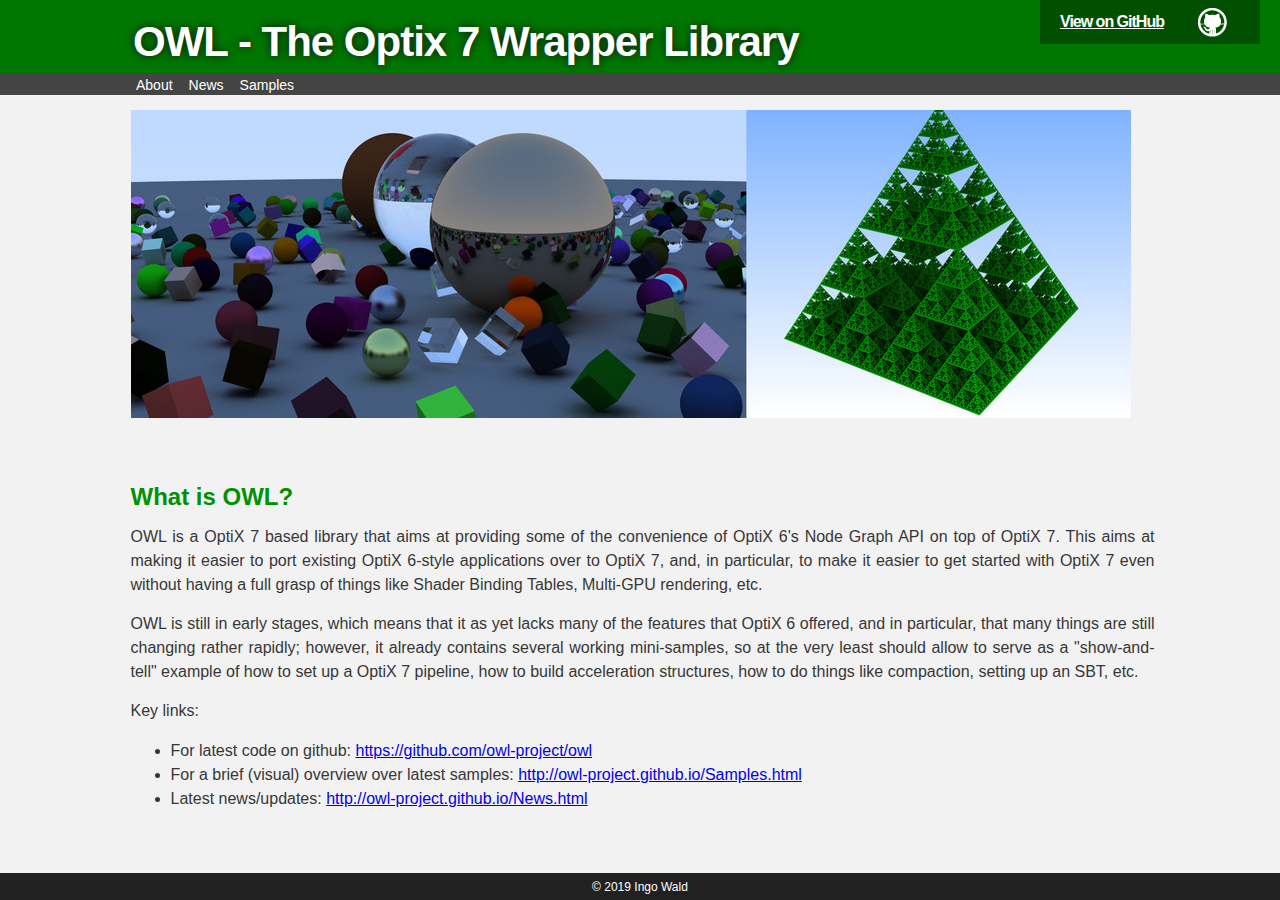
==== About.html @ e837bf52 "sync" ====
<!DOCTYPE HTML PUBLIC "-//W3C//DTD HTML 4.01 Transitional//EN" "http://www.w3.org/TR/html4/loose.dtd">
<html lang="en">
  <head>
    <meta http-equiv="Content-Type" content="text/html" charset="utf-8">
    <title>OWL-Project: About
</title>
    <link rel="stylesheet" type="text/css" media="screen" href="stylesheet.css">
  </head>

  <body>
    <div id="styleheader">
      <div id="header-github">
        <a id="forkme-banner" href="https://github.com/owl-project/owl">View on GitHub</a>
      </div>
      <div id="header-title">
        OWL - The Optix 7 Wrapper Library
      </div>

      <div id="header-navbar">
        <ul>
<li id="selected"><a href="About.html">About</a></li><li id="selected"><a href="News.html">News</a></li><li id="selected"><a href="Samples.html">Samples</a></li>	</ul>
      </div>
      <div id="header-spacing"></div>
    </div>

    <div id="content-wrap">
      <div id="content">
<div class="figure">
<img src="about/banner.jpg" />

</div>
<!--- ------------------------------------------------------- -->
<h1 id="what-is-owl">What is OWL?</h1>
<p>OWL is a OptiX 7 based library that aims at providing some of the convenience of OptiX 6's Node Graph API on top of OptiX 7. This aims at making it easier to port existing OptiX 6-style applications over to OptiX 7, and, in particular, to make it easier to get started with OptiX 7 even without having a full grasp of things like Shader Binding Tables, Multi-GPU rendering, etc.</p>
<p>OWL is still in early stages, which means that it as yet lacks many of the features that OptiX 6 offered, and in particular, that many things are still changing rather rapidly; however, it already contains several working mini-samples, so at the very least should allow to serve as a &quot;show-and-tell&quot; example of how to set up a OptiX 7 pipeline, how to build acceleration structures, how to do things like compaction, setting up an SBT, etc.</p>
<p>Key links:</p>
<ul>
<li><p>For latest code on github: <a href="https://github.com/owl-project/owl" class="uri">https://github.com/owl-project/owl</a></p></li>
<li><p>For a brief (visual) overview over latest samples: <a href="http://owl-project.github.io/Samples.html" class="uri">http://owl-project.github.io/Samples.html</a></p></li>
<li><p>Latest news/updates: <a href="http://owl-project.github.io/News.html" class="uri">http://owl-project.github.io/News.html</a></p></li>
</ul>
      </div>
    </div>

      <div id="footer">
        © 2019 Ingo Wald
      </div>
  </body>
</html>
---- stylesheet.css ----
body {
    font-size: 16px;
    font-weight: normal;
    letter-spacing: normal;
    color:#373737;
    background: #f2f2f2;
    font-family: "Myriad Set Pro", "Helvetica Neue", Helvetica, Arial, sans-serif;
    text-rendering: optimizeLegibility;
    font-style: normal;
    line-height: 1.5;
    -webkit-font-smoothing: antialiased;
    text-align: justify;
    margin: 0;
}

h1, h2, h3, h4, h5, h6 {
    margin: 5px 0;
    font-weight: 700;
/*    color: #0071C5; */
    color: #009000;
    letter-spacing: normal;
    clear: both;
}

h2 {
    background: none;
    border-top: 1pt solid #333;
    padding-top: 0.5em;
}

h1 { font-size: 24px; }
h2 { font-size: 20px; }
h3 { font-size: 16px; }
h4 { font-size: 16px; }

p {
    margin: 10px 0 15px 0;
}

dl dt { font-weight:bold;
}

code { font-size: 90%; }

li p { margin: 0 }

img {
  display: block;
  margin-left: auto;
  margin-right: auto;
  padding: 0 2em 1ex 0;
}
figcaption {
 color: #666;
 text-align: center;
}
div.left {
  float: left;
  max-width: 250px;
  margin: 0;
  padding: 0;
}
br { clear:both; }

/* this fixes anchor links offset from header*/
:target:before {
  content: "";
  display: block;
  height: 125px;
  margin: -125px 0 0;
}

#demo-bullets { font-size: 90%; }

#footer  {
    padding-top: 5px;
    margin: 0;
    text-align: center;
    background:#212121;
    position:fixed;
    bottom:0px;
    height:22px;
    width:100%;
    font-size: 12px;
    color: #ffffff;
}

#footer_padding {
    margin: 0;
    text-align: center;
    background:#212121;
    bottom:0px;
    width:100%;
    height:100%;
    font-size: 12px;
    color: #ffffff;
}

#footer a:hover {
    color:#ff0000;
}
#footer a {
    color:#ffffff;
}

#styleheader {
    color: #fff;
    position: fixed;
    width: 100%;
    letter-spacing: -1px;
    background: #070;
/*    background: #379;*/
    z-index: 2;
    display: block;
}

#content-wrap {
    width:100%;
    height:100%;
    background: #f2f2f2;
    /*padding-left: 100px;*/
    padding-top:100px;
}

#content {
    padding-left: 5px;
    padding-right: 0px;
    position:static;
    max-width: 1024px;
    margin-left: auto;
    margin-right: auto;
    background: #f2f2f2;
    padding-top:10px;
    padding-bottom:10px;
}

#header-title  {
    /*display:inline-block;*/
    margin: 0;
    color: #fff;
    font-size: 42px;
    /*background:#212121; */
    font-weight: 700;
    padding: 20px 0px 0px 10px;
    text-shadow: #111 0px 0px 10px;
    /*padding-left: 100px;*/
    padding-top:10px;
    letter-spacing: -1px;
    max-width: 1024px;
    margin-left: auto;
    margin-right: auto;
}

#header-subtitle  {
    display:inline-block;
    color: #fff;
    font-size: 21px;
    font-weight: 300;
    /*background: none;*/
    text-shadow: #111 0px 0px 10px;
    /*padding-top: 10px;*/
    /*padding-left: 100px;*/
    padding-left: 10px;
    /*padding-bottom: 10px;*/
    /*background:#212121; */
    letter-spacing: -1px;
}

.samplepic {
    width: 60%; 
}

.widepic {
    width: 80%; 
}

#header-github  {
    color: #fff;
    font-size: 16px;
    font-weight: 300;
    background: none;
}

#forkme-banner  {
    display: block;
    position: absolute;
    top:0;
    right: 20px;
    width:200px;
    z-index: 10;
    padding: 10px 0px 10px 20px;
    color: #fff;
    background: url('include/blacktocat.png') #005000 no-repeat 83% 50%;
    font-weight: 700;
}


#header-spacing  {
    color: #fff;
    font-size: 16px;
    font-weight: 300;
    height:5px;
    background: #f2f2f2;
}
#footer-spacing  {
    color: #fff;
    font-size: 16px;
    font-weight: 300;
    height:5px;
    background: #f2f2f2;
}

#header-navbar  {
    font-family: 'Myriad Pro', Calibri, Helvetica, Arial, sans-serif;
    color: #fff;
    font-size: 14px;
    font-weight: normal;
    letter-spacing: normal;
    background: #444;
    padding-top: 0px;
    padding-bottom: 4px;
    /*padding-left: 100px;*/
    height:18px;
}
#header-navbar ul {
    list-style : none;
    margin: 0;
    padding: 0;
    padding-top: 2px;
    max-width: 1024px;
    margin-left: auto;
    margin-right: auto;
}
#header-navbar ul li {
    display: inline;
}
#header-navbar ul li a {
    display: block;
    float: left;
    padding-left: 8px;
    padding-right: 8px;
    color: #DFDFDF;
    text-decoration: none;
}
#header-navbar ul li a:hover {
    color: #FAFAFA;
}
#header-navbar ul li#selected a {
    color: #fff;
}

.title
{
  border: 0; padding: 0; margin: 0;
  margin-bottom: 20px;
}

.title h1 {
  color: #333;
  font-size: 60px;
  font-weight: 300;
  text-align: center;
  border: 0; padding: 0; margin: 0;
  border: 0;
 }

.title h2 {
  color: #888;
  font-size: 24px;
  font-weight: 200;
  text-align: center;
  border: 0; padding: 0; margin: 0;
  border: 0;
}

.teaser-features {
  margin: 10px auto 150px auto;
}

div.feature {
    /* display:inline-block; */
    /* width: 100%; */
    margin-left: 10px;
    margin-right: 10px;
    margin-top: 10px;
    margin-bottom: 10px;
    float: left;
    /* width: 40%; */
    width: 400px;
    height: 200px;
    display: block;
}
div.feature a {
    color:#373737;
}
div.feature img {
    float: left;
    display:inline-block;
    width: 360px;
    height: 260px;
    padding:0;
    box-shadow: 4px 4px 18px -5px rgba(0,0,0,0.86);
}
.feature-alt
{
    display: block;
    float: left;
    padding-left: 184px;
}
.feature-alt img
{
    float: right !important;
}

.feature .container {
    /* margin-left: 20px;
    margin-right: 20px;
    display:inline-block;
    max-width: 544px;
    color: #666;
    font-size: 18px;
    font-weight: 200; */
}

div.feature p {
    /* padding-left: 20px; */
    color: #777;
}

div.feature h2 {
    text-align: center;
    border: 0;
    color:#555;
    font-size: 26px; 
}

.fadein {
    display: block;
    margin-left: auto;
    margin-right: auto;
    margin-bottom: 20px;
    margin-top: 0px;
    padding: 0;
    position: relative;
    padding-bottom: 58.59375%; /* 600/1024 */
    max-width: 1000px;
}
#f1 {
    box-shadow: 4px 4px 18px -5px rgba(0,0,0,0.86);
}
.fadein img {
    margin-left: auto;
    max-width: 100%;
    height: 100%;
    padding: 0;
    position: absolute;
}

.teaser-img {
  margin-top: 60px;
  margin-bottom: 60px;
}


.fade {
    animation: fade 30s 1;
}
@keyframes fade {
      0% {opacity: 0;}
      5% {opacity: 0;}
     20% {opacity: 1;}
     25% {opacity: 1;}
     45% {opacity: 0;}
     50% {opacity: 0;}
     60% {opacity: 1;}
     65% {opacity: 1;}
     75% {opacity: 0;}
     80% {opacity: 0;}
    100% {opacity: 1;}
}

hr {
    width: 60%;
    display: block;
    height: 1px;
    margin-left: auto;
    margin-right: auto;
    margin-top: 0px;
    margin-bottom: 0px;
    border: 0;
    border-top: 1.5px solid #aaa;
    padding: 0;
}

table {
  counter-increment: table;
  border-collapse: collapse;
  border-spacing: 0;
  border: 0px solid #373737;
  margin-top: 20px;
  margin-bottom: 20px;
  text-align: left;
}
table > caption:before {
  content: 'Table ' counter(table) ': ';
  color: #0071C5;
}

th {
  font-family: 'Lucida Grande', 'Helvetica Neue', Helvetica, Arial, sans-serif;
  padding: 10px;
  background: #0071C5;
  color: #fff;
}

td {
  padding: 10px;
  border: 0px solid #373737;
  color: #222;
  background-color: #fff;
  vertical-align:top;
}

div.figure {
  clear: both;
  counter-increment: figure;
  padding: 0;
  border: 0;
  font-size: 100%;
  font: inherit;
  vertical-align: baseline;
  margin: 0 0 3em 0;
  display: inline-block;
  width: 100%;
}
p.caption {
  margin-top: 3ex;
  font-size: 1.1rem;
  line-height: 1.6;
  text-align: left;
}
p.caption:before {
  content: 'Figure ' counter(figure) ': ';
  color: #009000;
}
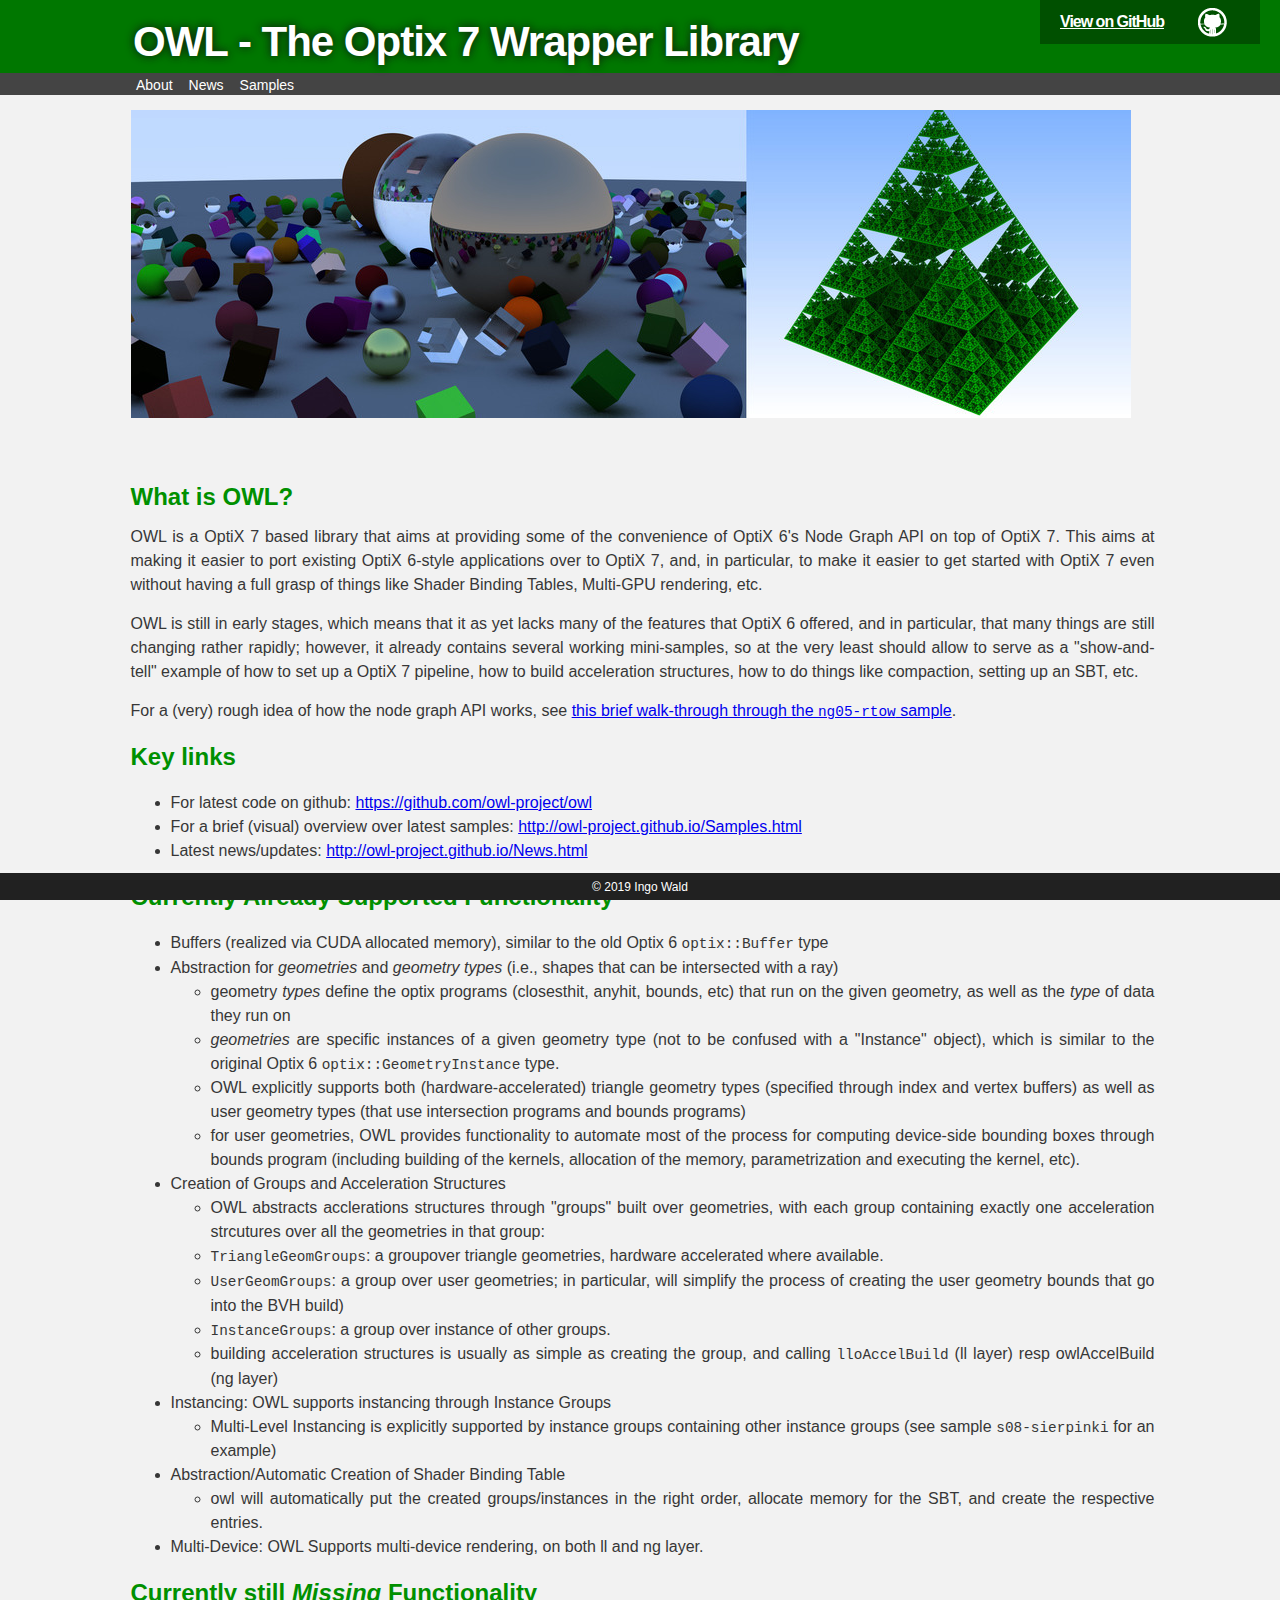
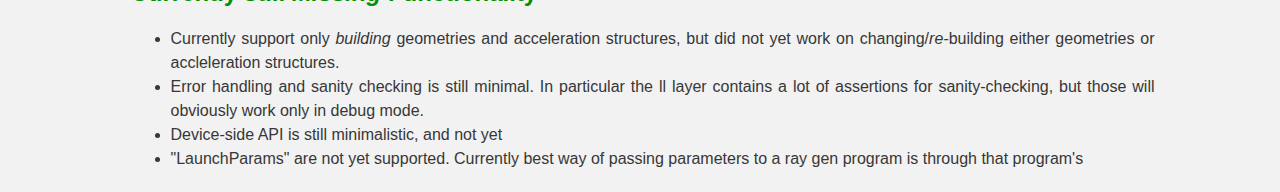
==== commit 01878f96: "added sample walk-through for ng05" ====
--- a/About.html
+++ b/About.html
@@ -34,11 +34,47 @@
 <h1 id="what-is-owl">What is OWL?</h1>
 <p>OWL is a OptiX 7 based library that aims at providing some of the convenience of OptiX 6's Node Graph API on top of OptiX 7. This aims at making it easier to port existing OptiX 6-style applications over to OptiX 7, and, in particular, to make it easier to get started with OptiX 7 even without having a full grasp of things like Shader Binding Tables, Multi-GPU rendering, etc.</p>
 <p>OWL is still in early stages, which means that it as yet lacks many of the features that OptiX 6 offered, and in particular, that many things are still changing rather rapidly; however, it already contains several working mini-samples, so at the very least should allow to serve as a &quot;show-and-tell&quot; example of how to set up a OptiX 7 pipeline, how to build acceleration structures, how to do things like compaction, setting up an SBT, etc.</p>
-<p>Key links:</p>
+<p>For a (very) rough idea of how the node graph API works, see <a href="ng-api-overview.html">this brief walk-through through the <code>ng05-rtow</code> sample</a>.</p>
+<h1 id="key-links">Key links</h1>
 <ul>
 <li><p>For latest code on github: <a href="https://github.com/owl-project/owl" class="uri">https://github.com/owl-project/owl</a></p></li>
 <li><p>For a brief (visual) overview over latest samples: <a href="http://owl-project.github.io/Samples.html" class="uri">http://owl-project.github.io/Samples.html</a></p></li>
 <li><p>Latest news/updates: <a href="http://owl-project.github.io/News.html" class="uri">http://owl-project.github.io/News.html</a></p></li>
+</ul>
+<h1 id="currently-already-supported-functionality">Currently Already Supported Functionality</h1>
+<ul>
+<li><p>Buffers (realized via CUDA allocated memory), similar to the old Optix 6 <code>optix::Buffer</code> type</p></li>
+<li><p>Abstraction for <em>geometries</em> and <em>geometry types</em> (i.e., shapes that can be intersected with a ray)</p>
+<ul>
+<li><p>geometry <em>types</em> define the optix programs (closesthit, anyhit, bounds, etc) that run on the given geometry, as well as the <em>type</em> of data they run on</p></li>
+<li><p><em>geometries</em> are specific instances of a given geometry type (not to be confused with a &quot;Instance&quot; object), which is similar to the original Optix 6 <code>optix::GeometryInstance</code> type.</p></li>
+<li><p>OWL explicitly supports both (hardware-accelerated) triangle geometry types (specified through index and vertex buffers) as well as user geometry types (that use intersection programs and bounds programs)</p></li>
+<li><p>for user geometries, OWL provides functionality to automate most of the process for computing device-side bounding boxes through bounds program (including building of the kernels, allocation of the memory, parametrization and executing the kernel, etc).</p></li>
+</ul></li>
+<li><p>Creation of Groups and Acceleration Structures</p>
+<ul>
+<li><p>OWL abstracts acclerations structures through &quot;groups&quot; built over geometries, with each group containing exactly one acceleration strcutures over all the geometries in that group:</p></li>
+<li><p><code>TriangleGeomGroups</code>: a groupover triangle geometries, hardware accelerated where available.</p></li>
+<li><p><code>UserGeomGroups</code>: a group over user geometries; in particular, will simplify the process of creating the user geometry bounds that go into the BVH build)</p></li>
+<li><p><code>InstanceGroups</code>: a group over instance of other groups.</p></li>
+<li><p>building acceleration structures is usually as simple as creating the group, and calling <code>lloAccelBuild</code> (ll layer) resp owlAccelBuild (ng layer)</p></li>
+</ul></li>
+<li><p>Instancing: OWL supports instancing through Instance Groups</p>
+<ul>
+<li>Multi-Level Instancing is explicitly supported by instance groups containing other instance groups (see sample <code>s08-sierpinki</code> for an example)</li>
+</ul></li>
+<li><p>Abstraction/Automatic Creation of Shader Binding Table</p>
+<ul>
+<li>owl will automatically put the created groups/instances in the right order, allocate memory for the SBT, and create the respective entries.</li>
+</ul></li>
+<li><p>Multi-Device: OWL Supports multi-device rendering, on both ll and ng layer.</p></li>
+</ul>
+<h1 id="currently-still-missing-functionality">Currently still <em>Missing</em> Functionality</h1>
+<ul>
+<li><p>Currently support only <em>building</em> geometries and acceleration structures, but did not yet work on changing/<em>re-</em>building either geometries or accleleration structures.</p></li>
+<li><p>Error handling and sanity checking is still minimal. In particular the ll layer contains a lot of assertions for sanity-checking, but those will obviously work only in debug mode.</p></li>
+<li><p>Device-side API is still minimalistic, and not yet</p></li>
+<li><p>&quot;LaunchParams&quot; are not yet supported. Currently best way of passing parameters to a ray gen program is through that program's</p></li>
 </ul>
       </div>
     </div>
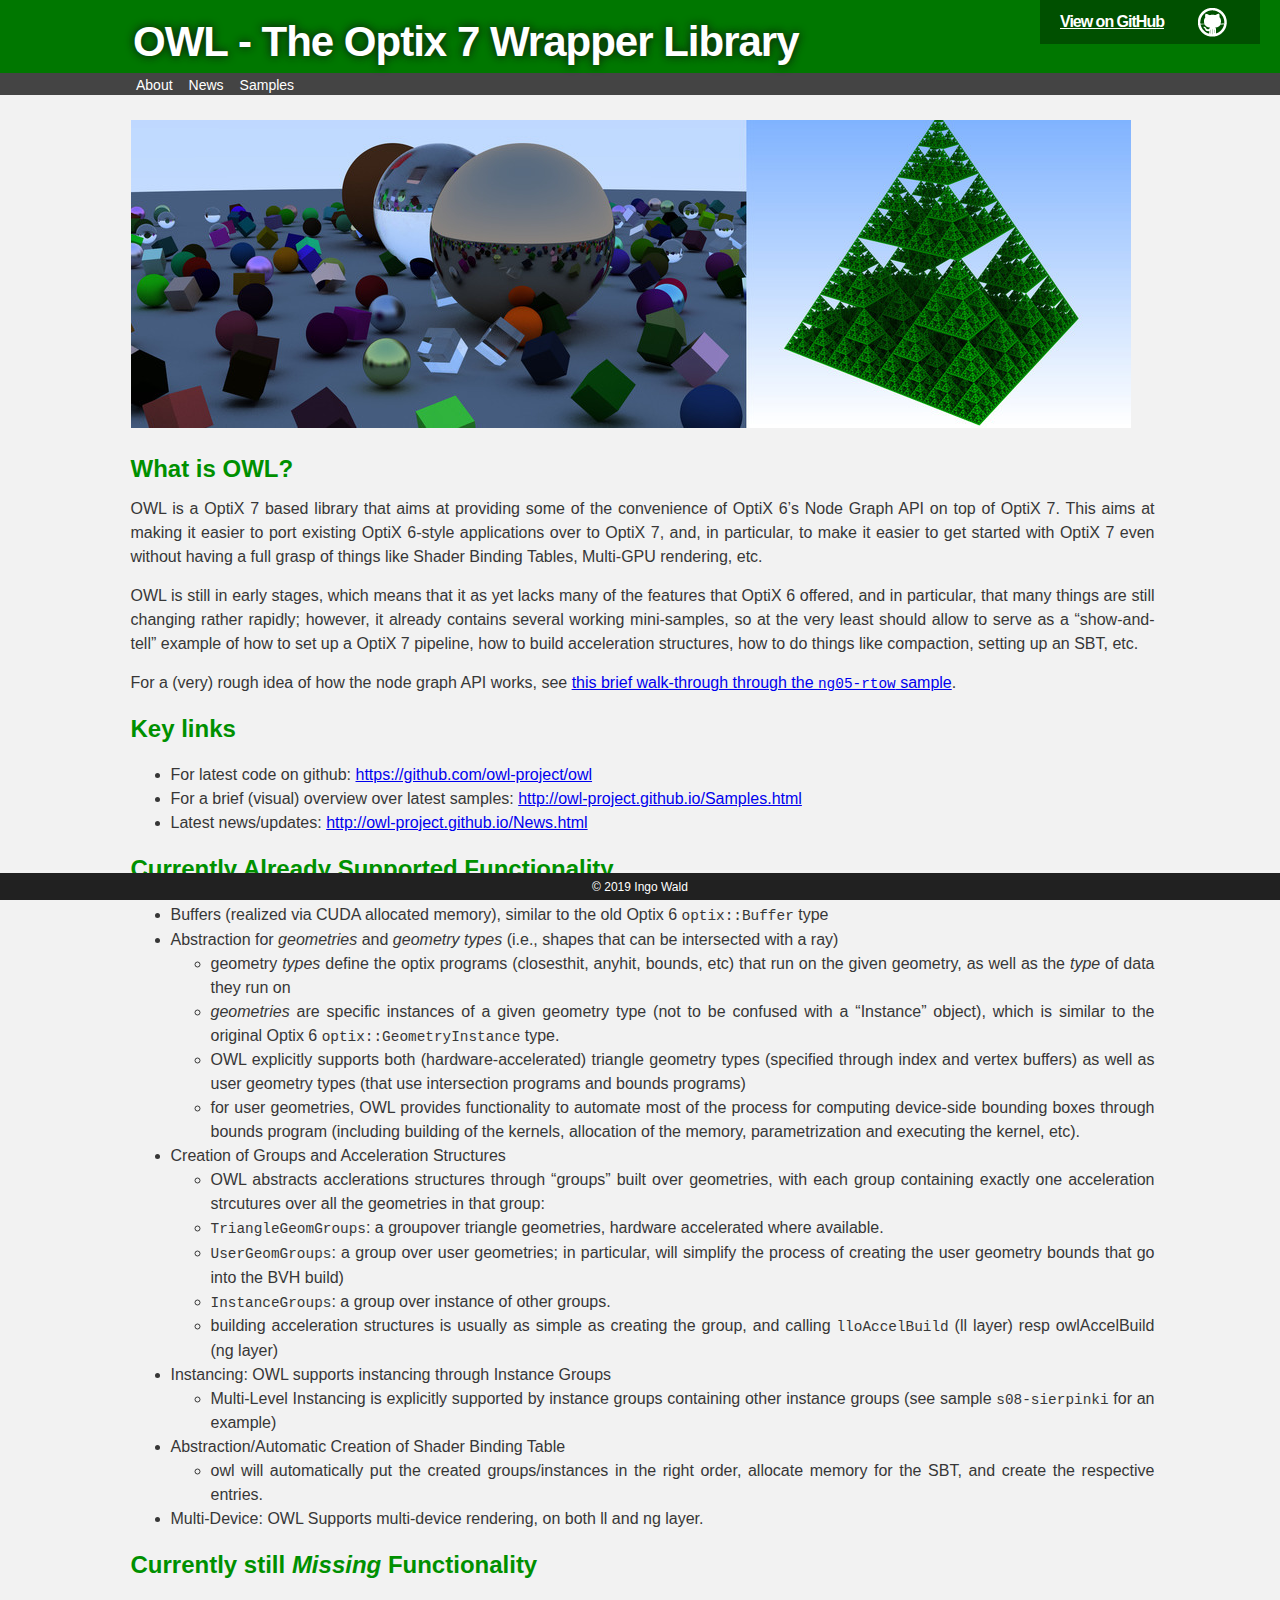
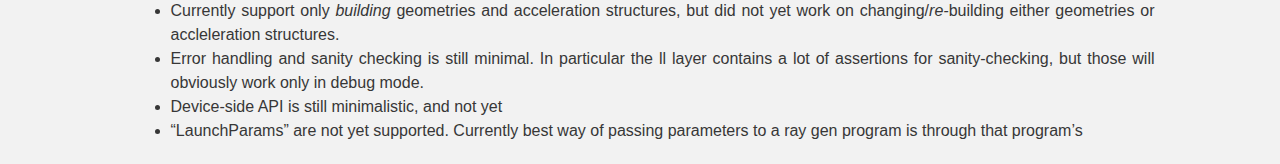
==== commit be6e850a: "pass over 'about' and 'news'" ====
--- a/About.html
+++ b/About.html
@@ -26,20 +26,17 @@
 
     <div id="content-wrap">
       <div id="content">
-<div class="figure">
-<img src="about/banner.jpg" />
-
-</div>
+<p><img src="about/banner.jpg" /></p>
 <!--- ------------------------------------------------------- -->
 <h1 id="what-is-owl">What is OWL?</h1>
-<p>OWL is a OptiX 7 based library that aims at providing some of the convenience of OptiX 6's Node Graph API on top of OptiX 7. This aims at making it easier to port existing OptiX 6-style applications over to OptiX 7, and, in particular, to make it easier to get started with OptiX 7 even without having a full grasp of things like Shader Binding Tables, Multi-GPU rendering, etc.</p>
-<p>OWL is still in early stages, which means that it as yet lacks many of the features that OptiX 6 offered, and in particular, that many things are still changing rather rapidly; however, it already contains several working mini-samples, so at the very least should allow to serve as a &quot;show-and-tell&quot; example of how to set up a OptiX 7 pipeline, how to build acceleration structures, how to do things like compaction, setting up an SBT, etc.</p>
+<p>OWL is a OptiX 7 based library that aims at providing some of the convenience of OptiX 6’s Node Graph API on top of OptiX 7. This aims at making it easier to port existing OptiX 6-style applications over to OptiX 7, and, in particular, to make it easier to get started with OptiX 7 even without having a full grasp of things like Shader Binding Tables, Multi-GPU rendering, etc.</p>
+<p>OWL is still in early stages, which means that it as yet lacks many of the features that OptiX 6 offered, and in particular, that many things are still changing rather rapidly; however, it already contains several working mini-samples, so at the very least should allow to serve as a “show-and-tell” example of how to set up a OptiX 7 pipeline, how to build acceleration structures, how to do things like compaction, setting up an SBT, etc.</p>
 <p>For a (very) rough idea of how the node graph API works, see <a href="ng-api-overview.html">this brief walk-through through the <code>ng05-rtow</code> sample</a>.</p>
 <h1 id="key-links">Key links</h1>
 <ul>
-<li><p>For latest code on github: <a href="https://github.com/owl-project/owl" class="uri">https://github.com/owl-project/owl</a></p></li>
-<li><p>For a brief (visual) overview over latest samples: <a href="http://owl-project.github.io/Samples.html" class="uri">http://owl-project.github.io/Samples.html</a></p></li>
-<li><p>Latest news/updates: <a href="http://owl-project.github.io/News.html" class="uri">http://owl-project.github.io/News.html</a></p></li>
+<li><p>For latest code on github: <a href="https://github.com/owl-project/owl">https://github.com/owl-project/owl</a></p></li>
+<li><p>For a brief (visual) overview over latest samples: <a href="http://owl-project.github.io/Samples.html">http://owl-project.github.io/Samples.html</a></p></li>
+<li><p>Latest news/updates: <a href="http://owl-project.github.io/News.html">http://owl-project.github.io/News.html</a></p></li>
 </ul>
 <h1 id="currently-already-supported-functionality">Currently Already Supported Functionality</h1>
 <ul>
@@ -47,13 +44,13 @@
 <li><p>Abstraction for <em>geometries</em> and <em>geometry types</em> (i.e., shapes that can be intersected with a ray)</p>
 <ul>
 <li><p>geometry <em>types</em> define the optix programs (closesthit, anyhit, bounds, etc) that run on the given geometry, as well as the <em>type</em> of data they run on</p></li>
-<li><p><em>geometries</em> are specific instances of a given geometry type (not to be confused with a &quot;Instance&quot; object), which is similar to the original Optix 6 <code>optix::GeometryInstance</code> type.</p></li>
+<li><p><em>geometries</em> are specific instances of a given geometry type (not to be confused with a “Instance” object), which is similar to the original Optix 6 <code>optix::GeometryInstance</code> type.</p></li>
 <li><p>OWL explicitly supports both (hardware-accelerated) triangle geometry types (specified through index and vertex buffers) as well as user geometry types (that use intersection programs and bounds programs)</p></li>
 <li><p>for user geometries, OWL provides functionality to automate most of the process for computing device-side bounding boxes through bounds program (including building of the kernels, allocation of the memory, parametrization and executing the kernel, etc).</p></li>
 </ul></li>
 <li><p>Creation of Groups and Acceleration Structures</p>
 <ul>
-<li><p>OWL abstracts acclerations structures through &quot;groups&quot; built over geometries, with each group containing exactly one acceleration strcutures over all the geometries in that group:</p></li>
+<li><p>OWL abstracts acclerations structures through “groups” built over geometries, with each group containing exactly one acceleration strcutures over all the geometries in that group:</p></li>
 <li><p><code>TriangleGeomGroups</code>: a groupover triangle geometries, hardware accelerated where available.</p></li>
 <li><p><code>UserGeomGroups</code>: a group over user geometries; in particular, will simplify the process of creating the user geometry bounds that go into the BVH build)</p></li>
 <li><p><code>InstanceGroups</code>: a group over instance of other groups.</p></li>
@@ -74,7 +71,7 @@
 <li><p>Currently support only <em>building</em> geometries and acceleration structures, but did not yet work on changing/<em>re-</em>building either geometries or accleleration structures.</p></li>
 <li><p>Error handling and sanity checking is still minimal. In particular the ll layer contains a lot of assertions for sanity-checking, but those will obviously work only in debug mode.</p></li>
 <li><p>Device-side API is still minimalistic, and not yet</p></li>
-<li><p>&quot;LaunchParams&quot; are not yet supported. Currently best way of passing parameters to a ray gen program is through that program's</p></li>
+<li><p>“LaunchParams” are not yet supported. Currently best way of passing parameters to a ray gen program is through that program’s</p></li>
 </ul>
       </div>
     </div>
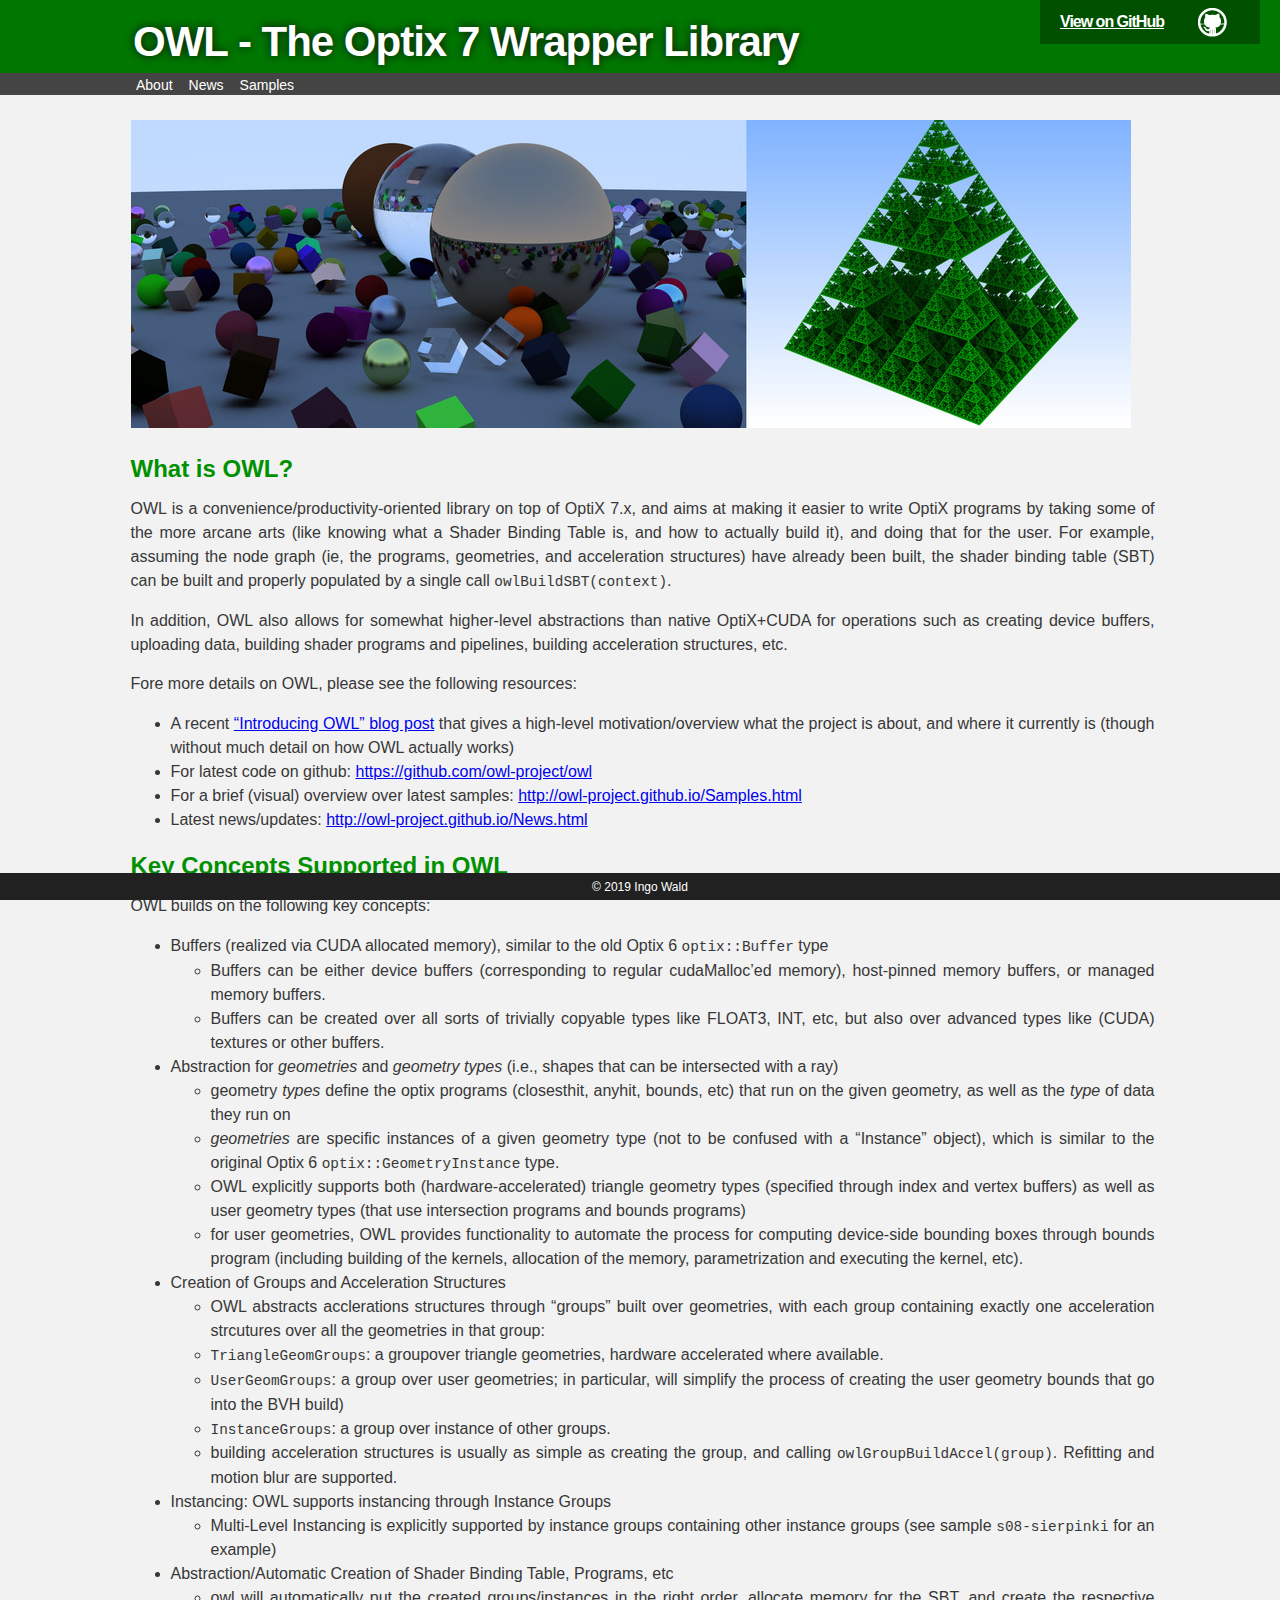
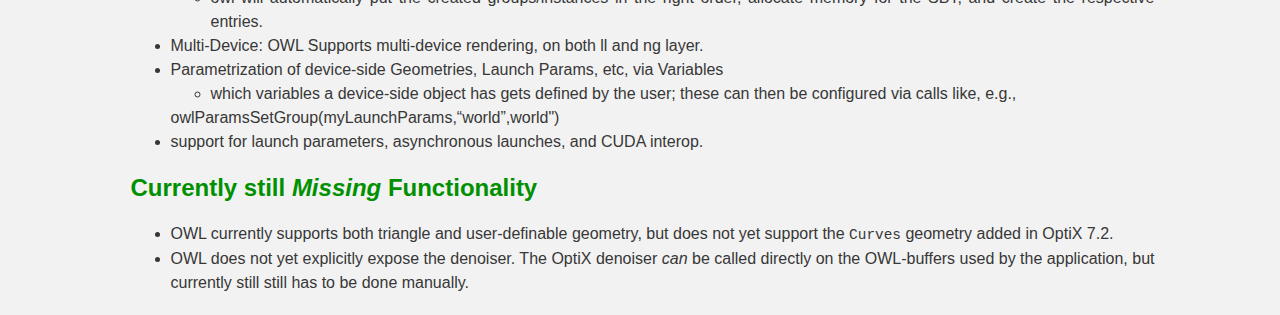
==== commit df5f1ff8: "sync" ====
--- a/About.html
+++ b/About.html
@@ -29,24 +29,29 @@
 <p><img src="about/banner.jpg" /></p>
 <!--- ------------------------------------------------------- -->
 <h1 id="what-is-owl">What is OWL?</h1>
-<p>OWL is a OptiX 7 based library that aims at providing some of the convenience of OptiX 6’s Node Graph API on top of OptiX 7. This aims at making it easier to port existing OptiX 6-style applications over to OptiX 7, and, in particular, to make it easier to get started with OptiX 7 even without having a full grasp of things like Shader Binding Tables, Multi-GPU rendering, etc.</p>
-<p>OWL is still in early stages, which means that it as yet lacks many of the features that OptiX 6 offered, and in particular, that many things are still changing rather rapidly; however, it already contains several working mini-samples, so at the very least should allow to serve as a “show-and-tell” example of how to set up a OptiX 7 pipeline, how to build acceleration structures, how to do things like compaction, setting up an SBT, etc.</p>
-<p>For a (very) rough idea of how the node graph API works, see <a href="ng-api-overview.html">this brief walk-through through the <code>ng05-rtow</code> sample</a>.</p>
-<h1 id="key-links">Key links</h1>
+<p>OWL is a convenience/productivity-oriented library on top of OptiX 7.x, and aims at making it easier to write OptiX programs by taking some of the more arcane arts (like knowing what a Shader Binding Table is, and how to actually build it), and doing that for the user. For example, assuming the node graph (ie, the programs, geometries, and acceleration structures) have already been built, the shader binding table (SBT) can be built and properly populated by a single call <code>owlBuildSBT(context)</code>.</p>
+<p>In addition, OWL also allows for somewhat higher-level abstractions than native OptiX+CUDA for operations such as creating device buffers, uploading data, building shader programs and pipelines, building acceleration structures, etc.</p>
+<p>Fore more details on OWL, please see the following resources:</p>
 <ul>
+<li><p>A recent <a href="https://ingowald.blog/2020/11/08/introducing-owl-a-node-graph-abstraction-layer-on-top-of-optix-7/">“Introducing OWL” blog post</a> that gives a high-level motivation/overview what the project is about, and where it currently is (though without much detail on how OWL actually works)</p></li>
 <li><p>For latest code on github: <a href="https://github.com/owl-project/owl">https://github.com/owl-project/owl</a></p></li>
 <li><p>For a brief (visual) overview over latest samples: <a href="http://owl-project.github.io/Samples.html">http://owl-project.github.io/Samples.html</a></p></li>
 <li><p>Latest news/updates: <a href="http://owl-project.github.io/News.html">http://owl-project.github.io/News.html</a></p></li>
 </ul>
-<h1 id="currently-already-supported-functionality">Currently Already Supported Functionality</h1>
+<h1 id="key-concepts-supported-in-owl">Key Concepts Supported in OWL</h1>
+<p>OWL builds on the following key concepts:</p>
 <ul>
-<li><p>Buffers (realized via CUDA allocated memory), similar to the old Optix 6 <code>optix::Buffer</code> type</p></li>
+<li><p>Buffers (realized via CUDA allocated memory), similar to the old Optix 6 <code>optix::Buffer</code> type</p>
+<ul>
+<li><p>Buffers can be either device buffers (corresponding to regular cudaMalloc’ed memory), host-pinned memory buffers, or managed memory buffers.</p></li>
+<li><p>Buffers can be created over all sorts of trivially copyable types like FLOAT3, INT, etc, but also over advanced types like (CUDA) textures or other buffers.</p></li>
+</ul></li>
 <li><p>Abstraction for <em>geometries</em> and <em>geometry types</em> (i.e., shapes that can be intersected with a ray)</p>
 <ul>
 <li><p>geometry <em>types</em> define the optix programs (closesthit, anyhit, bounds, etc) that run on the given geometry, as well as the <em>type</em> of data they run on</p></li>
 <li><p><em>geometries</em> are specific instances of a given geometry type (not to be confused with a “Instance” object), which is similar to the original Optix 6 <code>optix::GeometryInstance</code> type.</p></li>
 <li><p>OWL explicitly supports both (hardware-accelerated) triangle geometry types (specified through index and vertex buffers) as well as user geometry types (that use intersection programs and bounds programs)</p></li>
-<li><p>for user geometries, OWL provides functionality to automate most of the process for computing device-side bounding boxes through bounds program (including building of the kernels, allocation of the memory, parametrization and executing the kernel, etc).</p></li>
+<li><p>for user geometries, OWL provides functionality to automate the process for computing device-side bounding boxes through bounds program (including building of the kernels, allocation of the memory, parametrization and executing the kernel, etc).</p></li>
 </ul></li>
 <li><p>Creation of Groups and Acceleration Structures</p>
 <ul>
@@ -54,24 +59,28 @@
 <li><p><code>TriangleGeomGroups</code>: a groupover triangle geometries, hardware accelerated where available.</p></li>
 <li><p><code>UserGeomGroups</code>: a group over user geometries; in particular, will simplify the process of creating the user geometry bounds that go into the BVH build)</p></li>
 <li><p><code>InstanceGroups</code>: a group over instance of other groups.</p></li>
-<li><p>building acceleration structures is usually as simple as creating the group, and calling <code>lloAccelBuild</code> (ll layer) resp owlAccelBuild (ng layer)</p></li>
+<li><p>building acceleration structures is usually as simple as creating the group, and calling <code>owlGroupBuildAccel(group)</code>. Refitting and motion blur are supported.</p></li>
 </ul></li>
 <li><p>Instancing: OWL supports instancing through Instance Groups</p>
 <ul>
 <li>Multi-Level Instancing is explicitly supported by instance groups containing other instance groups (see sample <code>s08-sierpinki</code> for an example)</li>
 </ul></li>
-<li><p>Abstraction/Automatic Creation of Shader Binding Table</p>
+<li><p>Abstraction/Automatic Creation of Shader Binding Table, Programs, etc</p>
 <ul>
 <li>owl will automatically put the created groups/instances in the right order, allocate memory for the SBT, and create the respective entries.</li>
 </ul></li>
 <li><p>Multi-Device: OWL Supports multi-device rendering, on both ll and ng layer.</p></li>
+<li><p>Parametrization of device-side Geometries, Launch Params, etc, via Variables</p>
+<ul>
+<li>which variables a device-side object has gets defined by the user; these can then be configured via calls like, e.g.,</li>
+</ul>
+<p>owlParamsSetGroup(myLaunchParams,“world”,world")</p></li>
+<li><p>support for launch parameters, asynchronous launches, and CUDA interop.</p></li>
 </ul>
 <h1 id="currently-still-missing-functionality">Currently still <em>Missing</em> Functionality</h1>
 <ul>
-<li><p>Currently support only <em>building</em> geometries and acceleration structures, but did not yet work on changing/<em>re-</em>building either geometries or accleleration structures.</p></li>
-<li><p>Error handling and sanity checking is still minimal. In particular the ll layer contains a lot of assertions for sanity-checking, but those will obviously work only in debug mode.</p></li>
-<li><p>Device-side API is still minimalistic, and not yet</p></li>
-<li><p>“LaunchParams” are not yet supported. Currently best way of passing parameters to a ray gen program is through that program’s</p></li>
+<li><p>OWL currently supports both triangle and user-definable geometry, but does not yet support the <code>Curves</code> geometry added in OptiX 7.2.</p></li>
+<li><p>OWL does not yet explicitly expose the denoiser. The OptiX denoiser <em>can</em> be called directly on the OWL-buffers used by the application, but currently still still has to be done manually.</p></li>
 </ul>
       </div>
     </div>
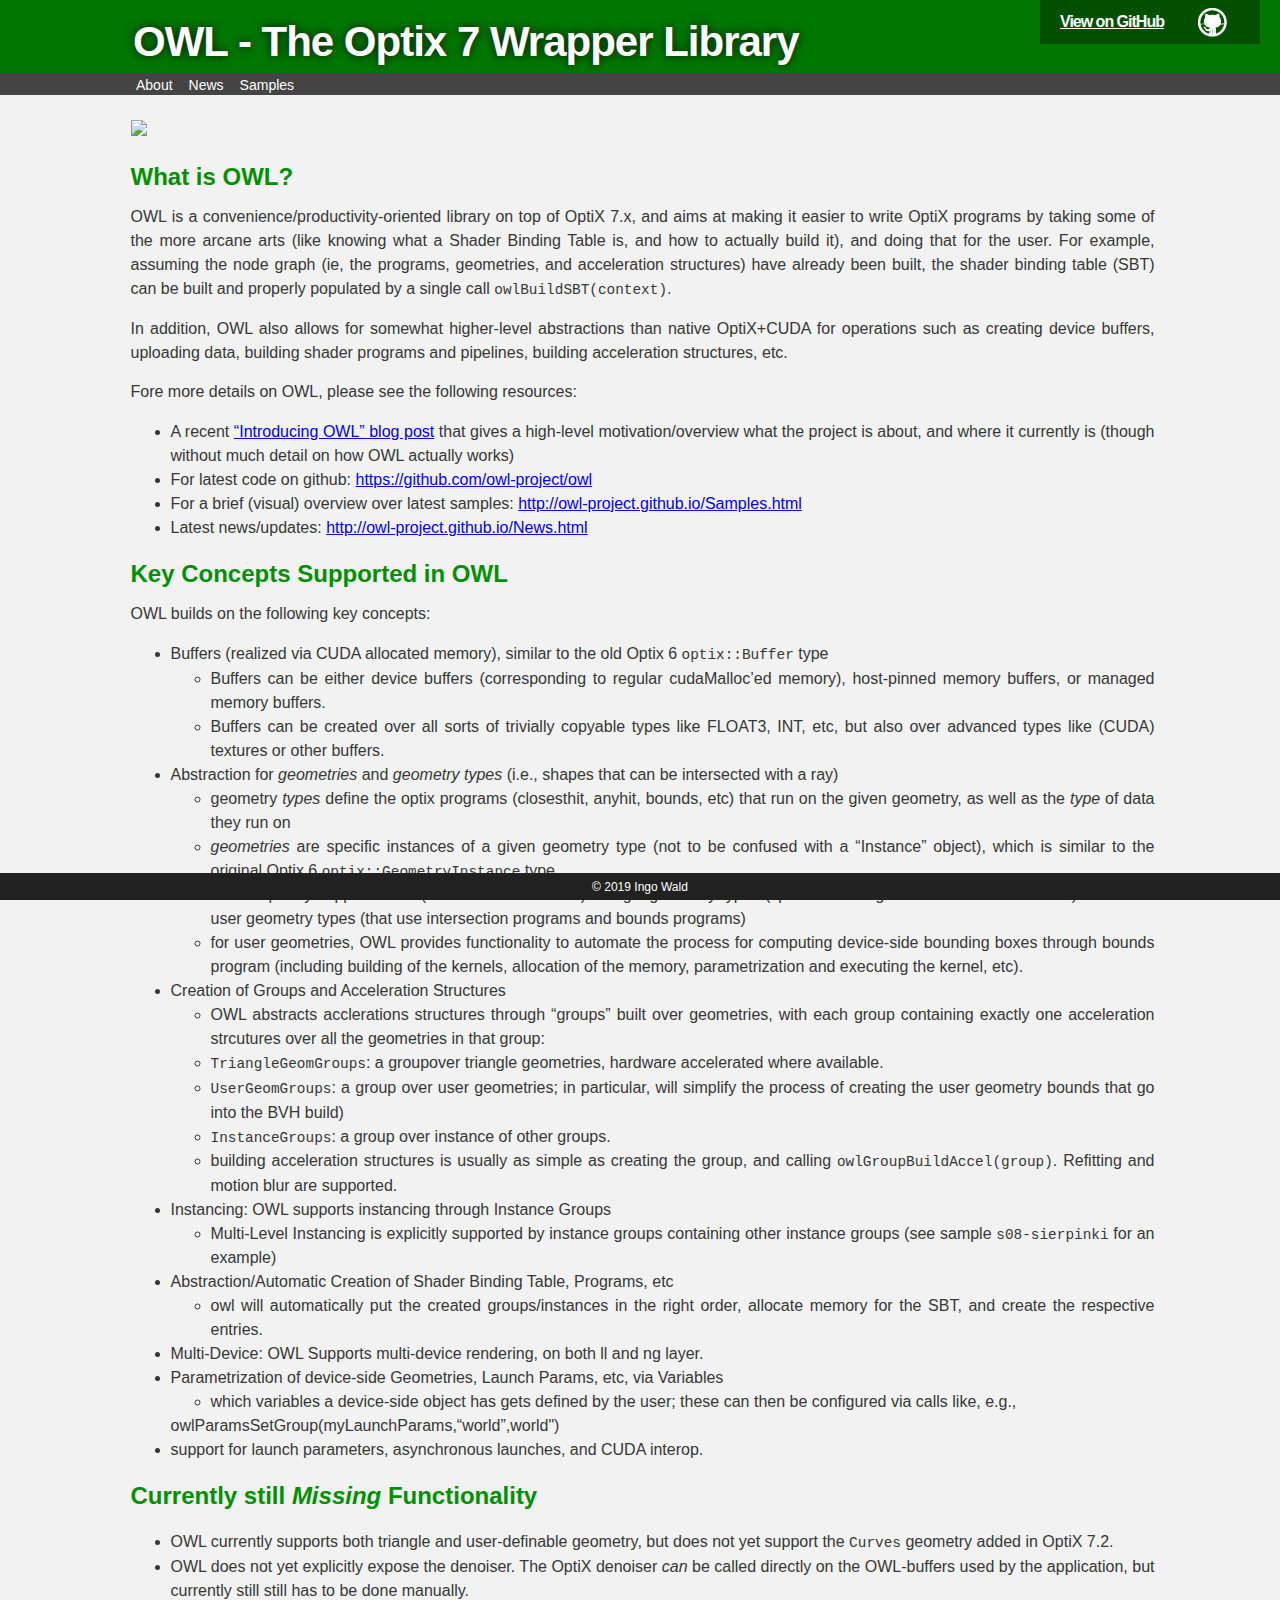
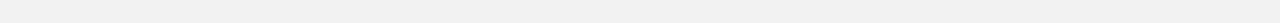
==== commit 0533aabe: "sync" ====
--- a/About.html
+++ b/About.html
@@ -26,7 +26,7 @@
 
     <div id="content-wrap">
       <div id="content">
-<p><img src="about/banner.jpg" /></p>
+<p><img src="about/collage-owl.png" /></p>
 <!--- ------------------------------------------------------- -->
 <h1 id="what-is-owl">What is OWL?</h1>
 <p>OWL is a convenience/productivity-oriented library on top of OptiX 7.x, and aims at making it easier to write OptiX programs by taking some of the more arcane arts (like knowing what a Shader Binding Table is, and how to actually build it), and doing that for the user. For example, assuming the node graph (ie, the programs, geometries, and acceleration structures) have already been built, the shader binding table (SBT) can be built and properly populated by a single call <code>owlBuildSBT(context)</code>.</p>
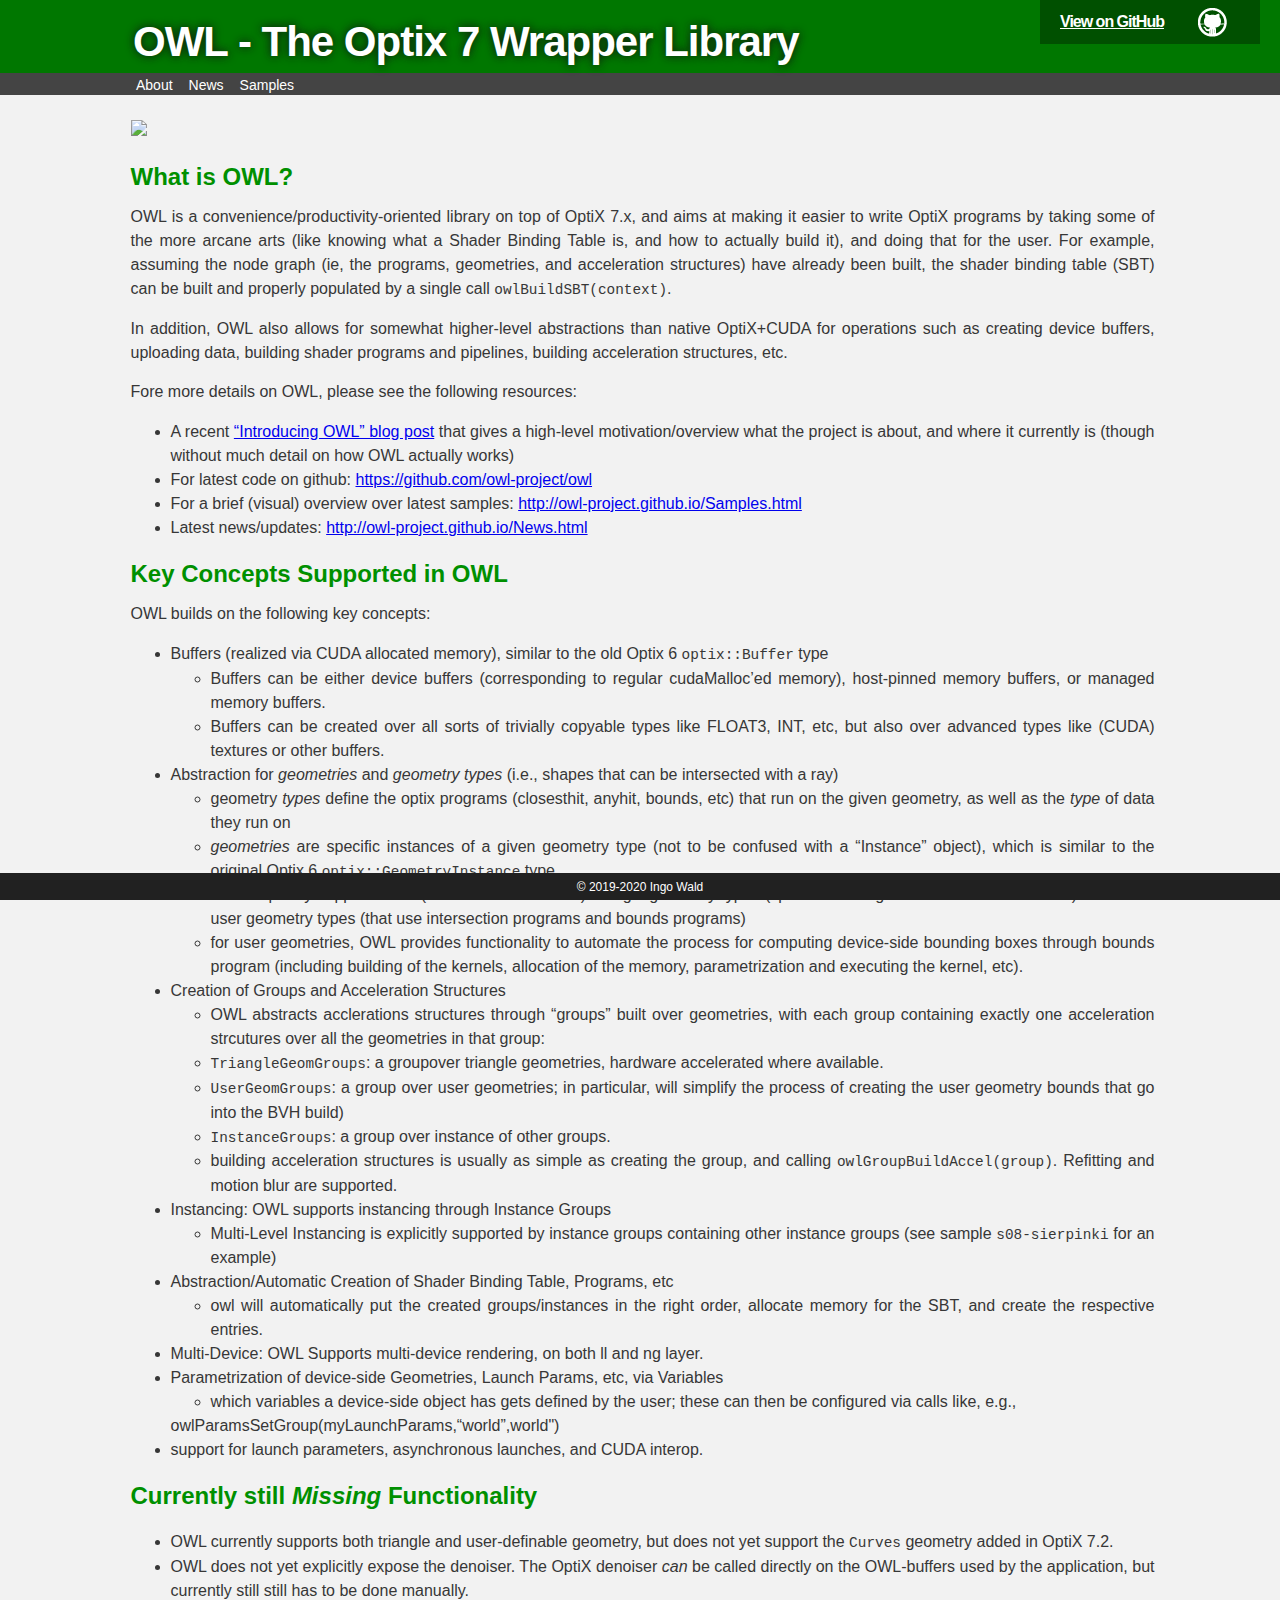
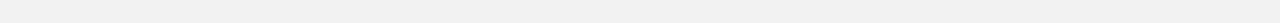
==== commit c0baa961: "footer" ====
--- a/About.html
+++ b/About.html
@@ -86,7 +86,7 @@
     </div>
 
       <div id="footer">
-        © 2019 Ingo Wald
+        © 2019-2020 Ingo Wald
       </div>
   </body>
 </html>
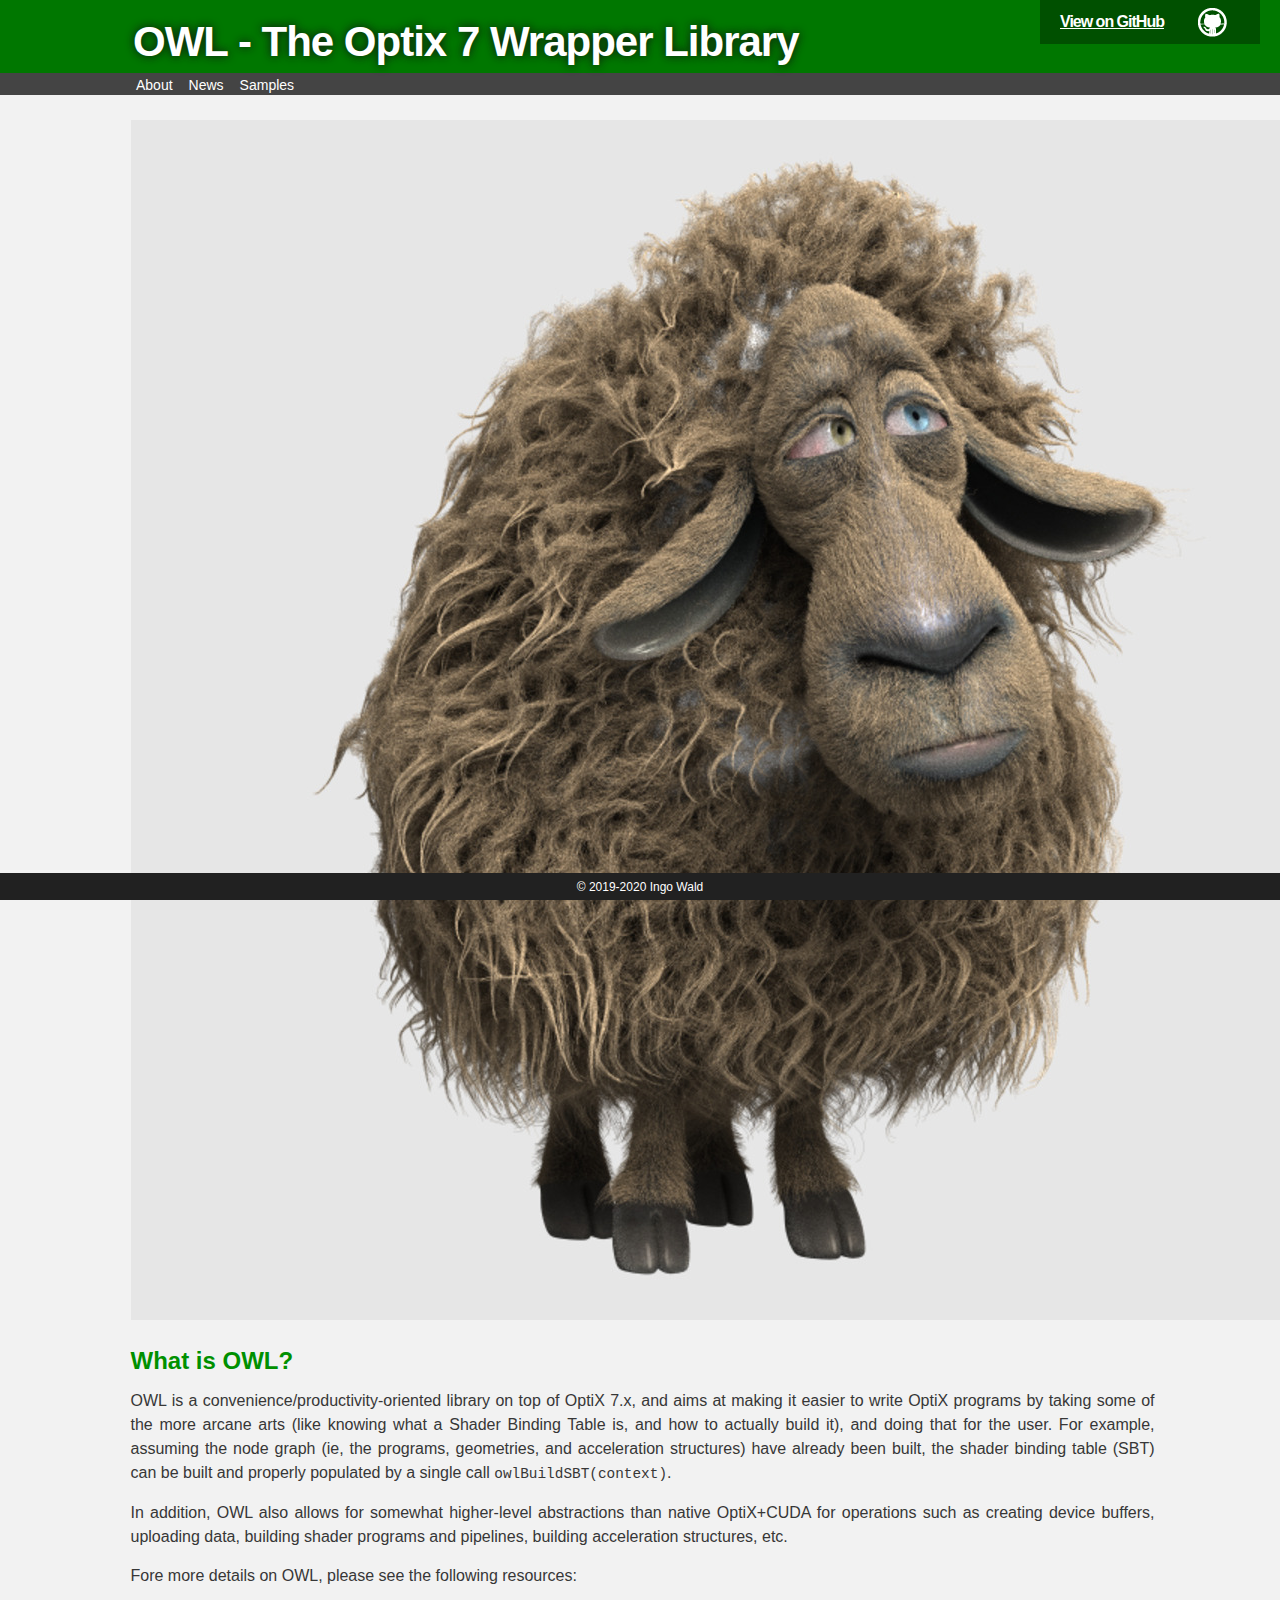
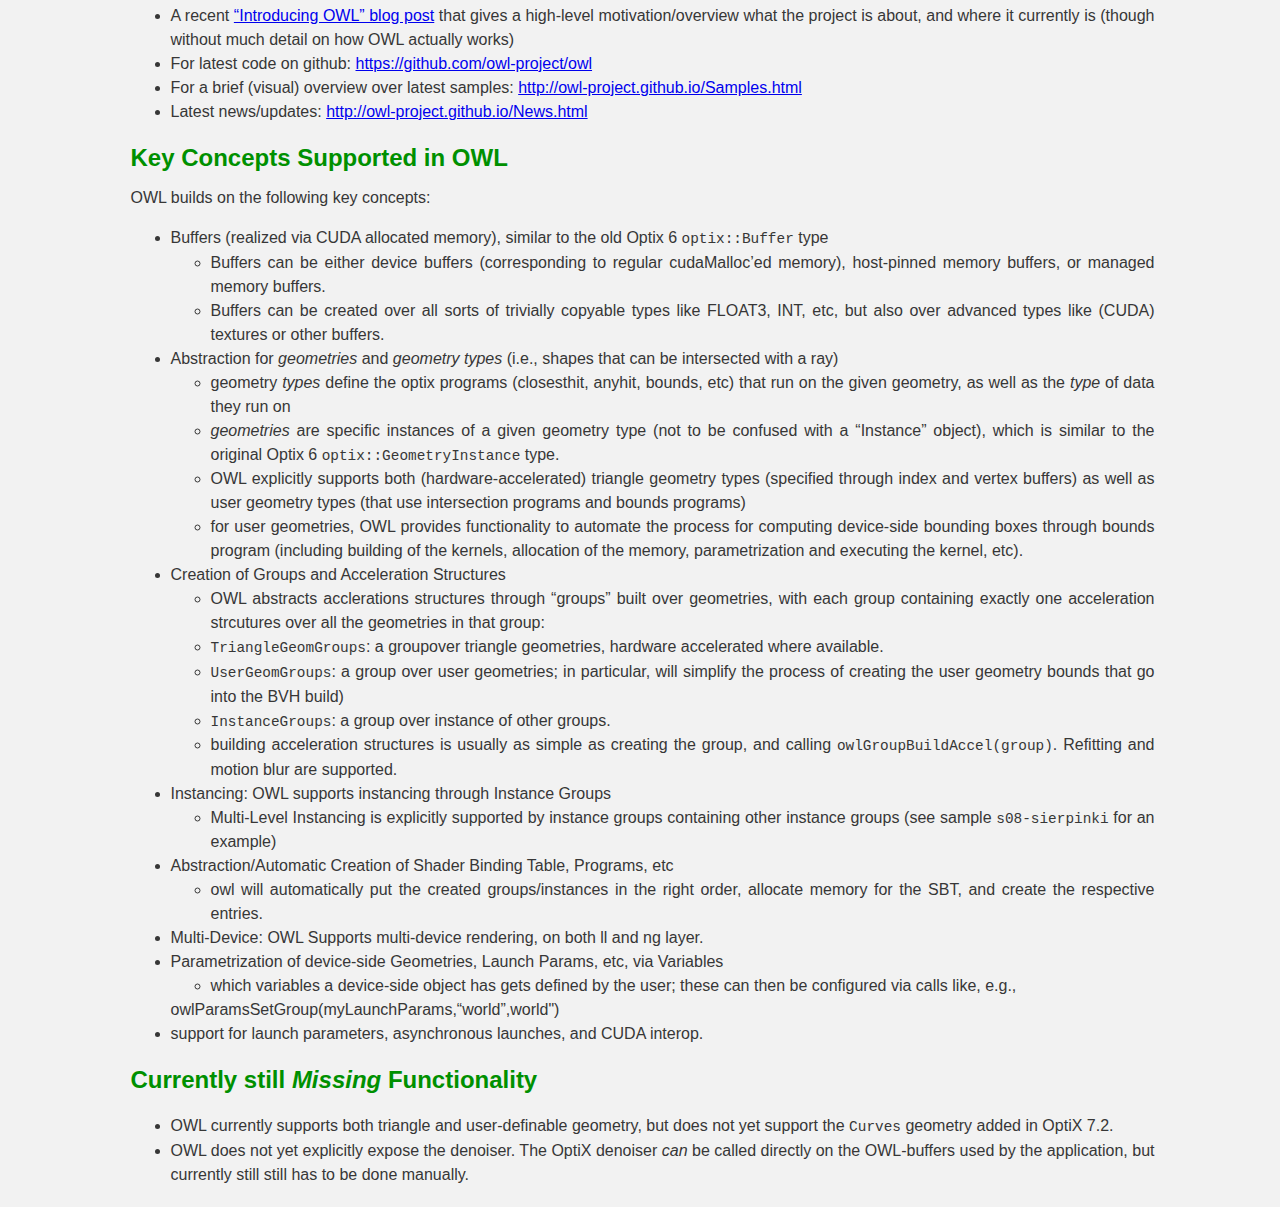
==== commit 500a2885: "exajet pic in news" ====
--- a/About.html
+++ b/About.html
@@ -26,7 +26,7 @@
 
     <div id="content-wrap">
       <div id="content">
-<p><img src="about/collage-owl.png" /></p>
+<p><img src="about/collage-owl.jpg" /></p>
 <!--- ------------------------------------------------------- -->
 <h1 id="what-is-owl">What is OWL?</h1>
 <p>OWL is a convenience/productivity-oriented library on top of OptiX 7.x, and aims at making it easier to write OptiX programs by taking some of the more arcane arts (like knowing what a Shader Binding Table is, and how to actually build it), and doing that for the user. For example, assuming the node graph (ie, the programs, geometries, and acceleration structures) have already been built, the shader binding table (SBT) can be built and properly populated by a single call <code>owlBuildSBT(context)</code>.</p>
--- a/stylesheet.css
+++ b/stylesheet.css
@@ -171,7 +171,7 @@
 }
 
 .widepic {
-    width: 80%; 
+    width: 90%; 
 }
 
 #header-github  {
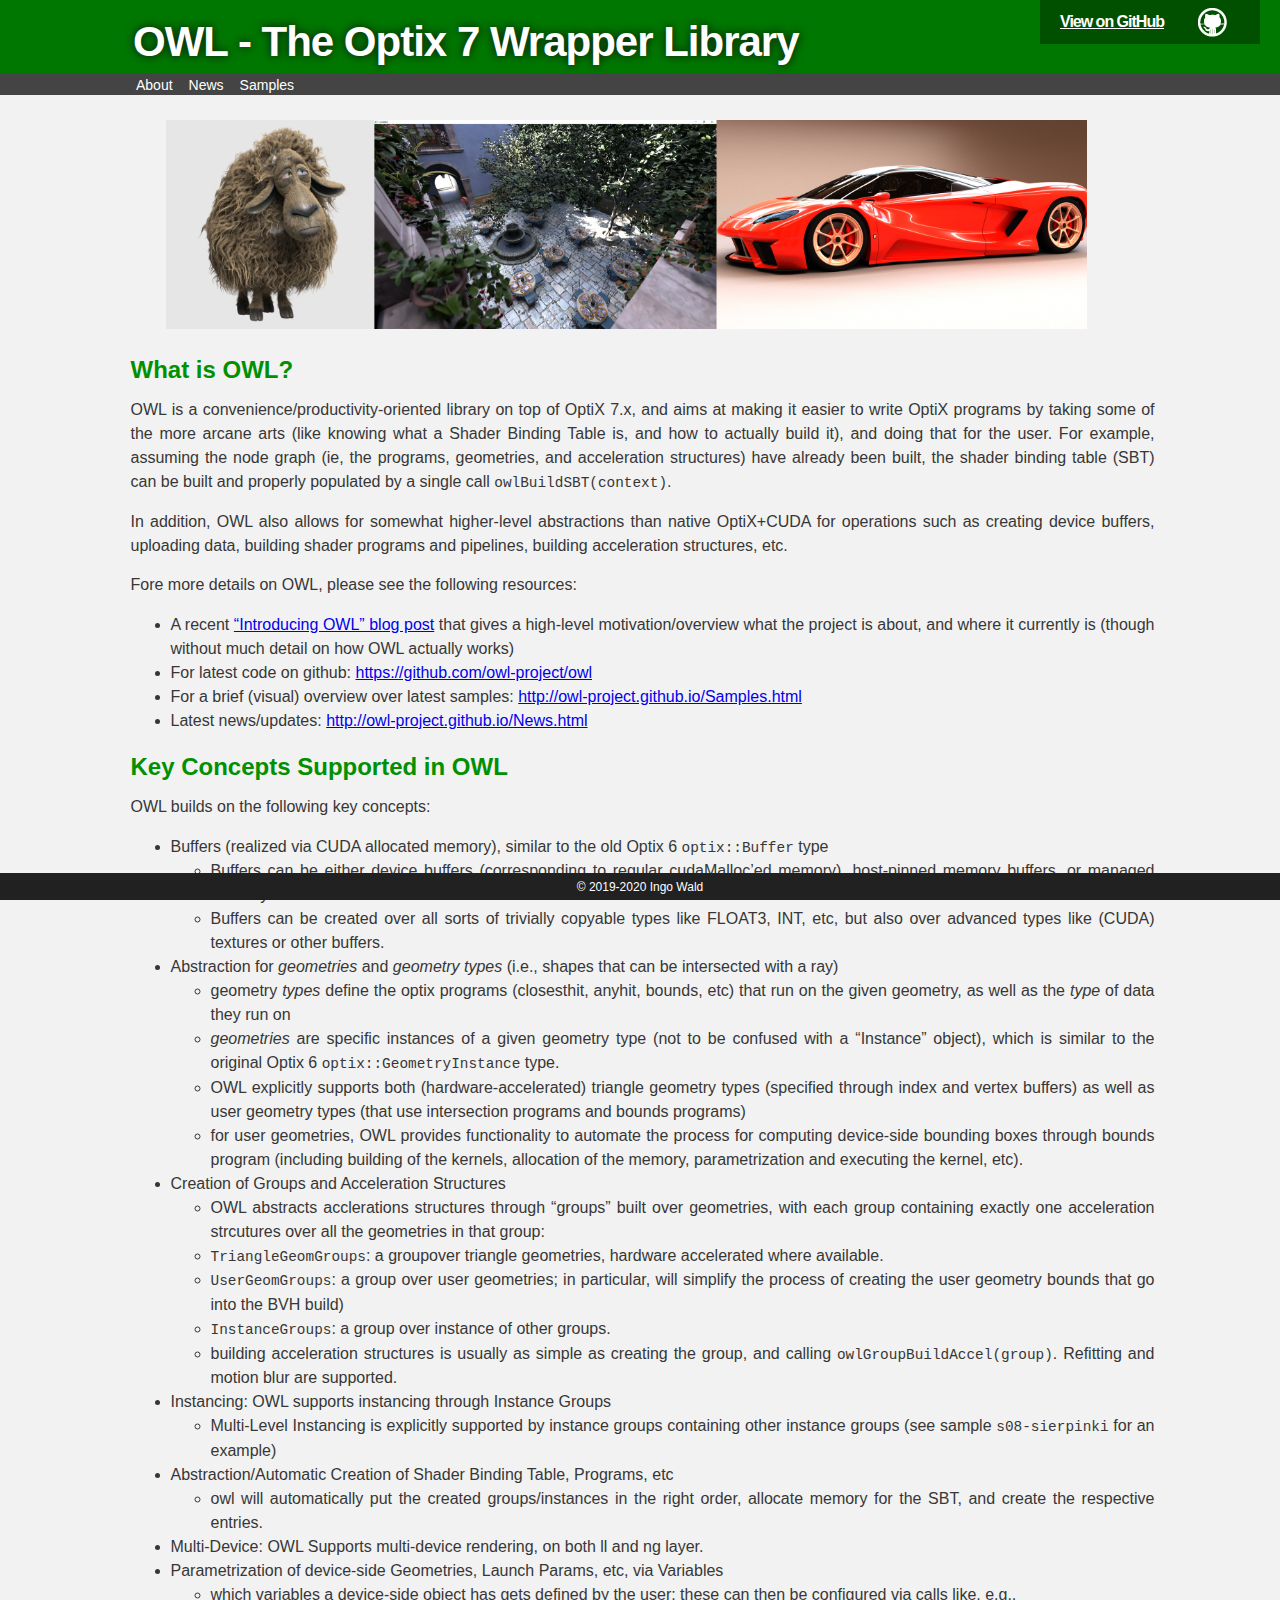
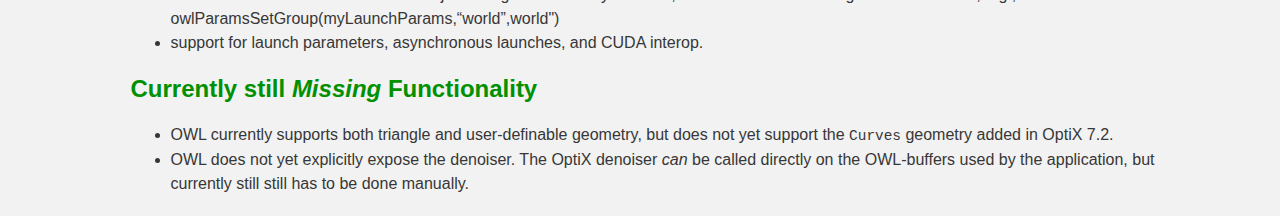
==== commit 227a9765: "fixed banner width" ====
--- a/About.html
+++ b/About.html
@@ -26,7 +26,7 @@
 
     <div id="content-wrap">
       <div id="content">
-<p><img src="about/collage-owl.jpg" /></p>
+<p><img src="about/collage-owl.jpg" class="widepic" /></p>
 <!--- ------------------------------------------------------- -->
 <h1 id="what-is-owl">What is OWL?</h1>
 <p>OWL is a convenience/productivity-oriented library on top of OptiX 7.x, and aims at making it easier to write OptiX programs by taking some of the more arcane arts (like knowing what a Shader Binding Table is, and how to actually build it), and doing that for the user. For example, assuming the node graph (ie, the programs, geometries, and acceleration structures) have already been built, the shader binding table (SBT) can be built and properly populated by a single call <code>owlBuildSBT(context)</code>.</p>
